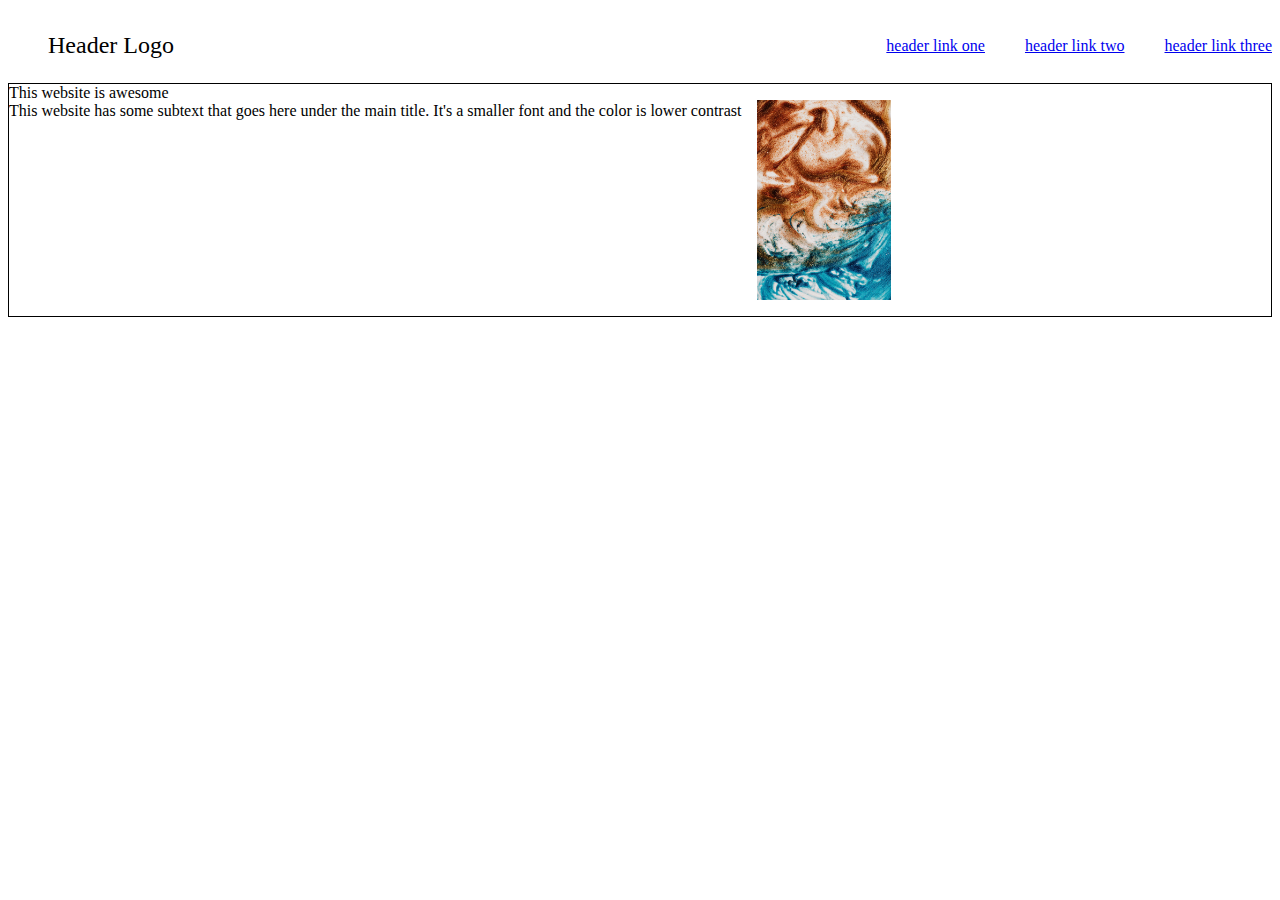
==== index.html @ 5dc4ee93 "Added index.html and images" ====
<!DOCTYPE html>
<html lang="en">
    <head>
        <meta charset="UTF-8">
        <title>odin-landing-page</title>
        <link rel="stylesheet" href="styles.css">
    </head>
    <body>
    <!-- 4 sections header, images, text, footer-->
    <div class="header">
        <div class="container">
            <div class="left-side">          
                <ul>Header Logo</ul>
            </div>
    
            <div class="right-side">
                <ul><a href="#">header link one</ul>
                <ul><a href="#">header link two</a></ul>
                <ul><a href="#">header link three</a></ul>
            </div>
        </div>
            <div class="header-container">
                <div class="context-container">
                    <div class="upper-card">
                        <div>This website is awesome</div>
                    </div>

                    <div class="lower-context">This website has some subtext that goes here under the main title. It's a smaller font and the color is lower contrast</div>
                </div>
                <div class="content-image">
                    <img src="./images-odin-landing-page/pexels-photo-4046717.jpeg" alt="image">
                </div>
            </div>

    </div>
        
    </body>
</html>
---- styles.css ----
.header {
    display:flex;
    flex-direction: column;
}

.container {
    display:flex;
    justify-content: space-between;
    
}

.left-side,
.right-side {
    justify-content: center;
    align-items: center;
}
.left-side {
    display:flex;
    font-size:24px;
}
.right-side {
    display:flex;
    flex-direction: row;
}

.header-container {
    display:flex;
    flex-direction: row;;
    border: 1px solid;
}

.content-container {
    display: flex;
    flex-wrap: wrap;
    padding: 32px;

    border: 2px dotted;

}

.upper-content {
    display:flex;
    font-size: 48px;
    font-weight: bolder;
}

.content-image {
    display:flex;
    height: 200px;
    width: auto;
    padding: 16px;
}
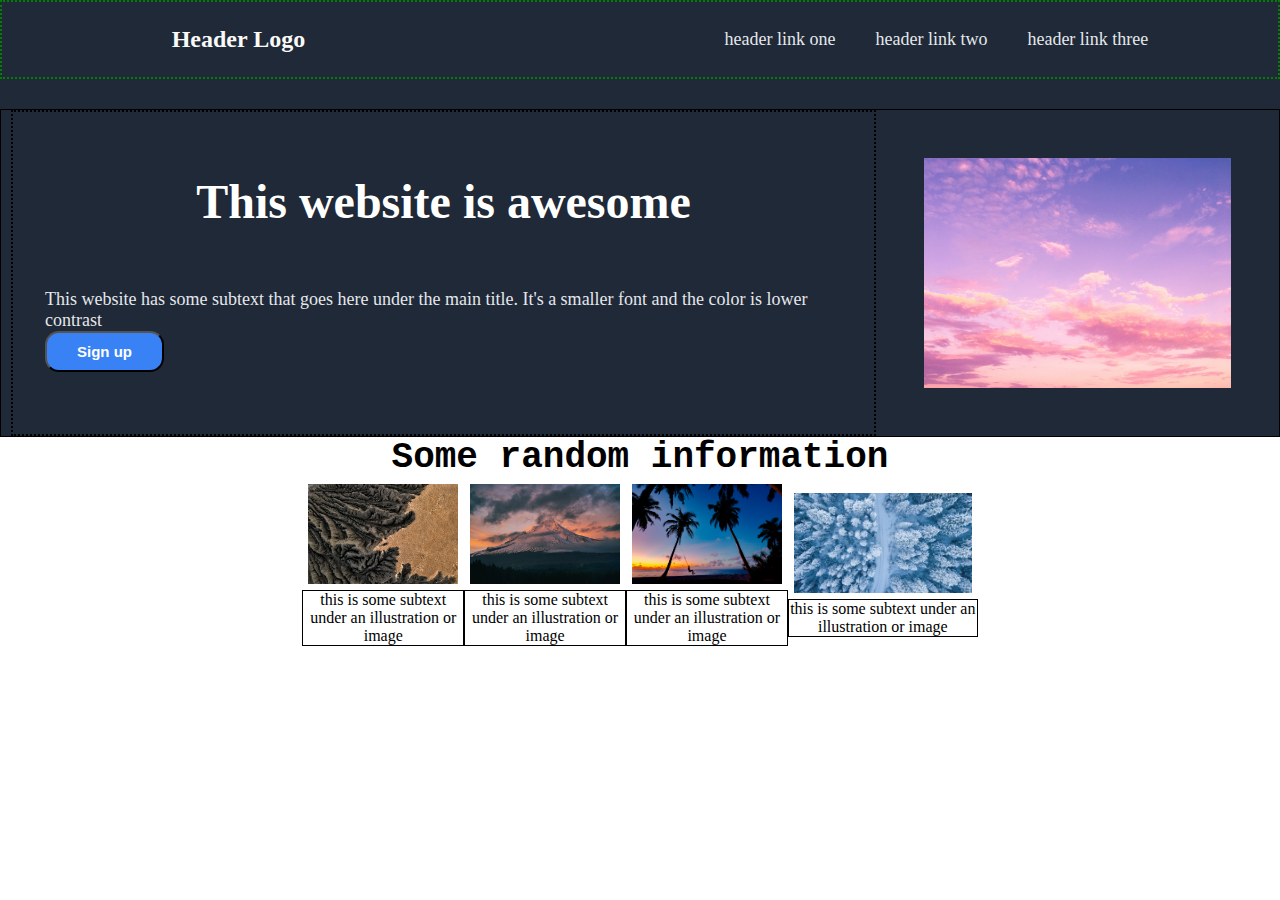
==== commit 9143fa18: "Added the header and body section" ====
--- a/index.html
+++ b/index.html
@@ -20,18 +20,47 @@
             </div>
         </div>
             <div class="header-container">
-                <div class="context-container">
-                    <div class="upper-card">
+                <div class="content-container">
+                    <div class="upper-content">
                         <div>This website is awesome</div>
                     </div>
 
-                    <div class="lower-context">This website has some subtext that goes here under the main title. It's a smaller font and the color is lower contrast</div>
+                    <div class="lower-content">
+                        This website has some subtext that goes here under the main title. It's a smaller font and the color is lower contrast
+                        <button>Sign up</button>
+                    
+                    </div>
                 </div>
                 <div class="content-image">
-                    <img src="./images-odin-landing-page/pexels-photo-4046717.jpeg" alt="image">
+                    <img src="./images-odin-landing-page/pexels-ithalu-dominguez-907485.jpg" alt="image">
                 </div>
             </div>
+    </div>
+    
+    <div class="body-container">
+        <div class="body-title">Some random information</div>
+        <div class="body-images">
+            <div class="img-1-text">
+                <img src="./images-odin-landing-page/pexels-mengliu-di-3064079.jpg" alt="image">
+                <div class="text">this is some subtext under an illustration or image</div>
+            </div>
+            
+            <div class="img-2-text">
+                <img src="./images-odin-landing-page/pexels-brady-knoll-5409751.jpg" alt="image">
+                <div class="text">this is some subtext under an illustration or image</div>
+            </div>
+            
+            <div class="img-3-text">
+                <img src="./images-odin-landing-page/pexels-asad-photo-maldives-3293148.jpg" alt="image">
+                <div class="text">this is some subtext under an illustration or image</div>
+            </div>
 
+            <div class="img-4-text">
+                <img src="./images-odin-landing-page/pexels-ruvim-miksanskiy-1438761.jpg" alt=""image>
+                <div class="text">this is some subtext under an illustration or image</div>
+            </div>
+
+        </div>
     </div>
         
     </body>
--- a/styles.css
+++ b/styles.css
@@ -1,52 +1,132 @@
+body {
+    display:flex;
+    flex-direction:column;
+    margin: 0;
+}
 .header {
     display:flex;
     flex-direction: column;
+    justify-content: space-around;
+    background: #1F2937;
+    
 }
 
 .container {
     display:flex;
-    justify-content: space-between;
+    justify-content: space-around;
+    border: 2px dotted green;
     
 }
 
 .left-side,
 .right-side {
-    justify-content: center;
+    display:flex;
+    justify-content: flex-start;
     align-items: center;
+    color: white;
 }
 .left-side {
-    display:flex;
     font-size:24px;
+    font-weight: bold;
+    color: #F9FAF8;
+    margin-right: 120px;
 }
 .right-side {
-    display:flex;
-    flex-direction: row;
 }
 
+a {
+    text-decoration: none;
+    font-size: 18px;
+    color: #E5E7EB;
+}
 .header-container {
     display:flex;
     flex-direction: row;;
     border: 1px solid;
+    margin-top: 30px;
 }
 
 .content-container {
     display: flex;
     flex-wrap: wrap;
     padding: 32px;
+    justify-content: center;
+    align-items: center;
+    border: 2px dotted;
+    margin-left: 10px;
+}
 
-    border: 2px dotted;
+.upper-content {
+    font-size: 48px;
+    font-weight: bolder;
+    color: white;
+}
+
+.lower-content {
+    flex-direction: column;
+    color: #E5E7EB;
+    font-size: 18px;
+}
+.content-image {
+    display:flex;
+    width: auto;
+    height: 230px;
+    padding: 48px;
+}
+
+button {
+    display:flex;
+    background: #3882f6;
+    color: white;
+    font-weight: bold;
+    border-radius: 14px;
+    padding: 10px 30px;
+    font-size: 15px;
 
 }
 
-.upper-content {
+.body-container {
     display:flex;
-    font-size: 48px;
-    font-weight: bolder;
+    flex-direction: column;
 }
 
-.content-image {
+.body-title {
     display:flex;
-    height: 200px;
+    justify-content: center;
+    align-items: center;
+    font-size: 36px;
+    font-weight: bolder;
+    font-family:'Courier New', Courier, monospace;
+
+}
+
+.body-images {
+    display:flex;
+    flex-flow: row nowrap;
+    text-align: center;
+    justify-content: center;
+    align-items: center;
+}
+
+.body-images img {
+    display:flex;
+
+    height: 100px;
     width: auto;
-    padding: 16px;
+    padding: 6px;
+}
+
+.text {
+    border: 1px solid;
+    display:flex;
+
+}
+
+.img-1-text,
+.img-2-text,
+.img-3-text,
+.img-4-text {
+    display:flex;
+    flex: 0;
+    flex-direction: column;
 }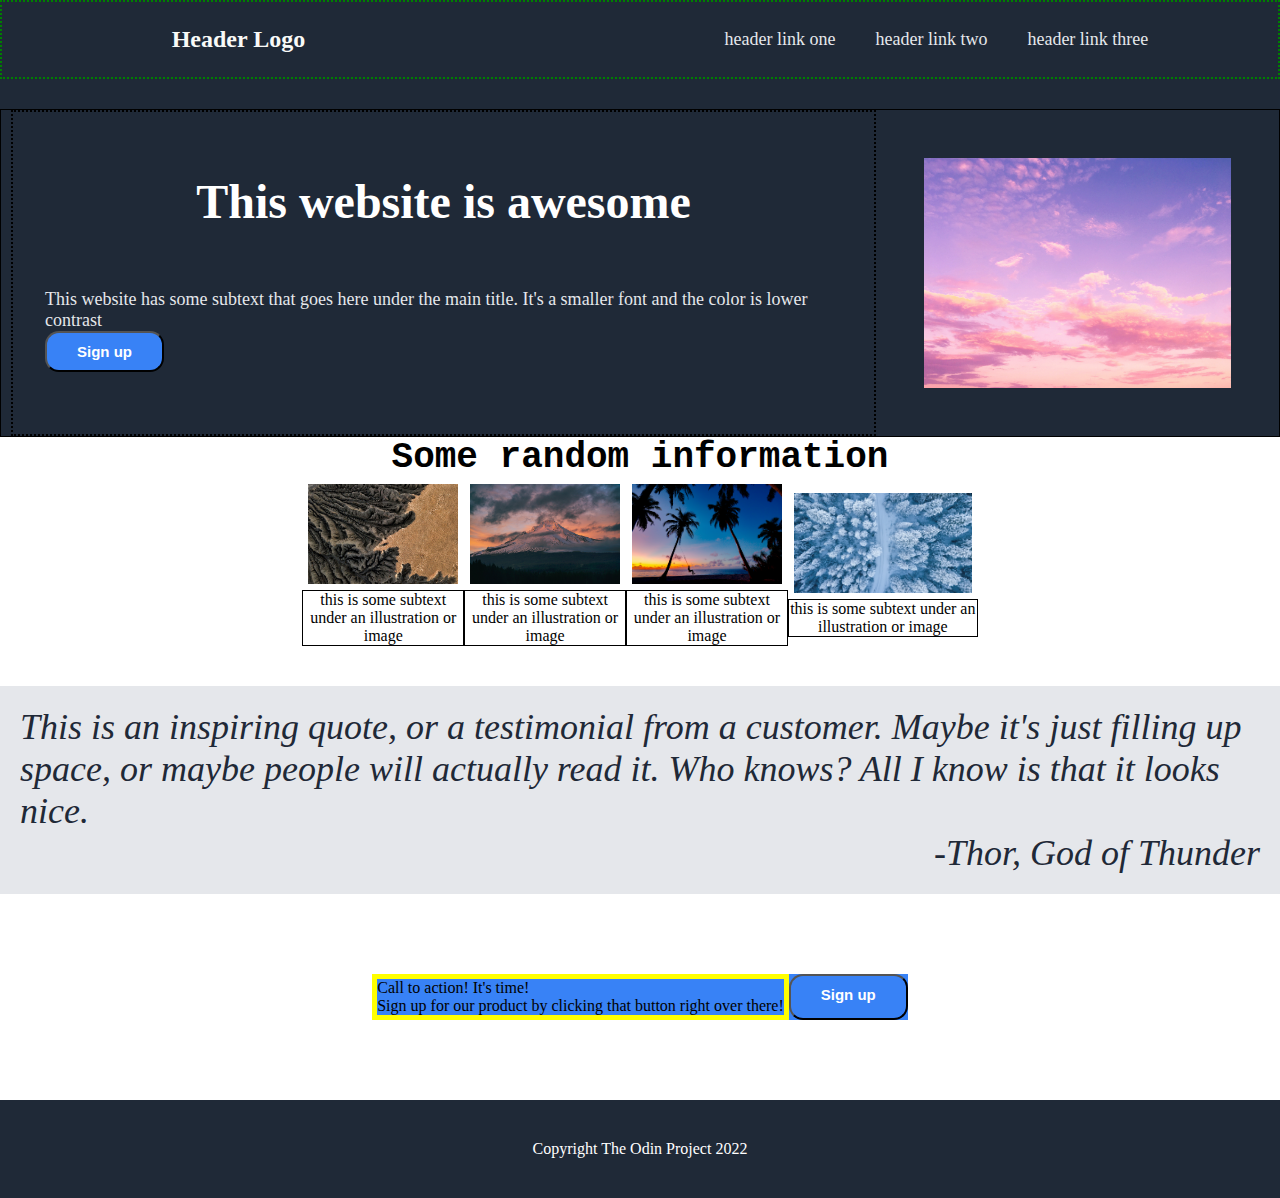
==== commit 50d818fb: "New files added" ====
--- a/index.html
+++ b/index.html
@@ -62,6 +62,30 @@
 
         </div>
     </div>
-        
+    
+    <div class="quote-container">
+        <div class="quote">This is an inspiring quote, or a testimonial from a customer. Maybe it's just filling up space, or maybe people will actually read it. Who knows? All I know is that it looks nice.</div>
+        <div class="quote-end">-Thor, God of Thunder</div>
+    </div>
+
+    <div class="call-to-action-container">
+        <div class="call-to-action">
+            <div class="call-to-action-text">
+
+                <div id="top-text">
+                    Call to action! It's time!
+                </div>
+                <div id="bottom-text">Sign up for our product by clicking that button right over there!</div>
+            </div>
+            <button id="call-to-action-button">Sign up</button>
+        </div>
+
+    </div>
+
+    <div class="footer-container">
+        <div class="footer">Copyright The Odin Project 2022</div>
+
+    </div>
+
     </body>
 </html>--- a/styles.css
+++ b/styles.css
@@ -88,6 +88,7 @@
 .body-container {
     display:flex;
     flex-direction: column;
+    margin-bottom: 40px;
 }
 
 .body-title {
@@ -129,4 +130,69 @@
     display:flex;
     flex: 0;
     flex-direction: column;
+}
+
+.quote-container {
+    display:flex;
+    flex-direction:column;
+    background: #E5E7EB;
+    justify-content: center;
+    align-items: center;
+    padding: 20px;
+    margin: 0;
+    font-size: 36px;
+    font-style: italic;
+    color: #1F2937
+}
+.quote {
+    display:flex;
+}
+
+.quote-end {
+    margin-left: auto;
+}
+
+.footer {
+    display:flex;
+}
+
+.call-to-action-container {
+    display:flex;
+    justify-content: center;
+    align-items: center;
+    flex-direction:row;
+    padding: 80px;
+}
+
+.call-to-action {
+    display:flex;
+    background: #3882f6;
+}
+
+.call-to-action-button {
+    color: #3882f6;
+    display:flex;
+
+}
+.call-to-action-text {
+    display:flex;
+    flex-direction: column;
+    border: 5px solid yellow
+}
+#top-text,
+#bottom-text {
+    display:flex;
+}
+
+.footer-container {
+    display:flex;
+    justify-content: center;
+    align-items:center;
+    background: #1F2937;
+    margin: 0px;
+    padding: 40px;
+}
+
+.footer {
+    color: white;
 }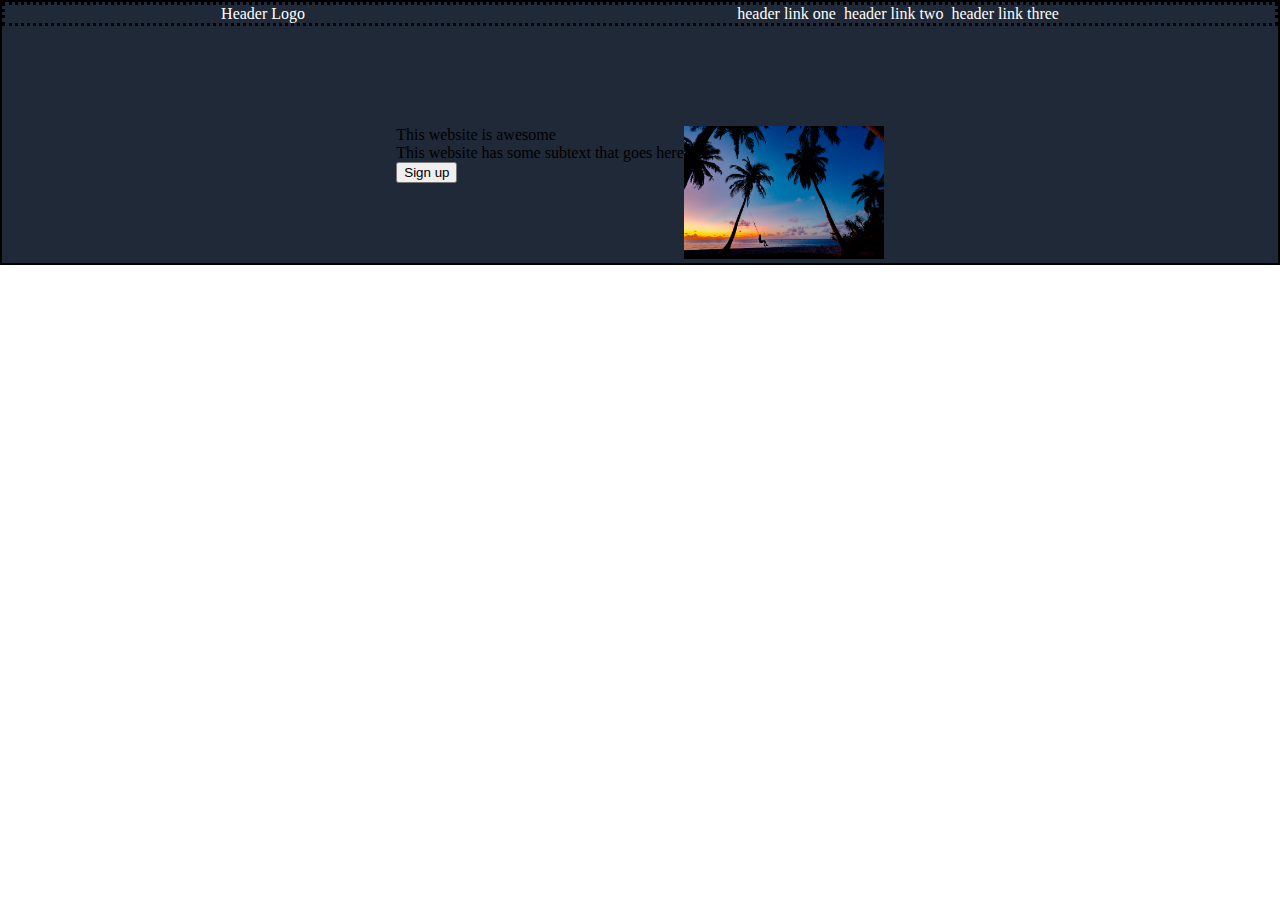
==== commit d5fc6dab: "Redone code for index.html and styles.css" ====
--- a/index.html
+++ b/index.html
@@ -5,87 +5,41 @@
         <title>odin-landing-page</title>
         <link rel="stylesheet" href="styles.css">
     </head>
+
     <body>
-    <!-- 4 sections header, images, text, footer-->
-    <div class="header">
-        <div class="container">
-            <div class="left-side">          
-                <ul>Header Logo</ul>
+        <div class="upper-half-container">
+
+            <div class="header-container">
+                
+                <div class="header">
+                    <div class="left">
+                        
+                    <div>Header Logo</div>
+                </div>
+                
+                <div class="right">
+                    
+                    <div>header link one</div>
+                    <div>header link two</div>
+                    <div>header link three</div>
+                </div>
             </div>
-    
-            <div class="right-side">
-                <ul><a href="#">header link one</ul>
-                <ul><a href="#">header link two</a></ul>
-                <ul><a href="#">header link three</a></ul>
+            
+        </div>
+        <div class="body-container">
+            
+            <div class="body">
+                <div class="text">
+
+                    <div>This website is awesome</div>
+                    <div>This website has some subtext that goes here</div>
+                    <button>Sign up</button>
+                </div>
+                <div class="img">
+                    <img src="./images-odin-landing-page/pexels-asad-photo-maldives-3293148.jpg"
+                </div>
             </div>
         </div>
-            <div class="header-container">
-                <div class="content-container">
-                    <div class="upper-content">
-                        <div>This website is awesome</div>
-                    </div>
-
-                    <div class="lower-content">
-                        This website has some subtext that goes here under the main title. It's a smaller font and the color is lower contrast
-                        <button>Sign up</button>
-                    
-                    </div>
-                </div>
-                <div class="content-image">
-                    <img src="./images-odin-landing-page/pexels-ithalu-dominguez-907485.jpg" alt="image">
-                </div>
-            </div>
-    </div>
-    
-    <div class="body-container">
-        <div class="body-title">Some random information</div>
-        <div class="body-images">
-            <div class="img-1-text">
-                <img src="./images-odin-landing-page/pexels-mengliu-di-3064079.jpg" alt="image">
-                <div class="text">this is some subtext under an illustration or image</div>
-            </div>
-            
-            <div class="img-2-text">
-                <img src="./images-odin-landing-page/pexels-brady-knoll-5409751.jpg" alt="image">
-                <div class="text">this is some subtext under an illustration or image</div>
-            </div>
-            
-            <div class="img-3-text">
-                <img src="./images-odin-landing-page/pexels-asad-photo-maldives-3293148.jpg" alt="image">
-                <div class="text">this is some subtext under an illustration or image</div>
-            </div>
-
-            <div class="img-4-text">
-                <img src="./images-odin-landing-page/pexels-ruvim-miksanskiy-1438761.jpg" alt=""image>
-                <div class="text">this is some subtext under an illustration or image</div>
-            </div>
-
         </div>
-    </div>
-    
-    <div class="quote-container">
-        <div class="quote">This is an inspiring quote, or a testimonial from a customer. Maybe it's just filling up space, or maybe people will actually read it. Who knows? All I know is that it looks nice.</div>
-        <div class="quote-end">-Thor, God of Thunder</div>
-    </div>
-
-    <div class="call-to-action-container">
-        <div class="call-to-action">
-            <div class="call-to-action-text">
-
-                <div id="top-text">
-                    Call to action! It's time!
-                </div>
-                <div id="bottom-text">Sign up for our product by clicking that button right over there!</div>
-            </div>
-            <button id="call-to-action-button">Sign up</button>
-        </div>
-
-    </div>
-
-    <div class="footer-container">
-        <div class="footer">Copyright The Odin Project 2022</div>
-
-    </div>
-
     </body>
 </html>--- a/styles.css
+++ b/styles.css
@@ -1,198 +1,49 @@
 body {
-    display:flex;
-    flex-direction:column;
+    display: flex;
+    border: 2px solid;
+    flex-direction: column;
+    padding: 0;
     margin: 0;
 }
-.header {
+
+.header-container {
     display:flex;
-    flex-direction: column;
     justify-content: space-around;
-    background: #1F2937;
-    
 }
 
-.container {
-    display:flex;
+.header {
+    display: flex;
+    flex: 1;
     justify-content: space-around;
-    border: 2px dotted green;
-    
+    align-items: center;
+    border: 3px dotted;
 }
 
-.left-side,
-.right-side {
-    display:flex;
-    justify-content: flex-start;
-    align-items: center;
+.header .left,
+.header .right {
     color: white;
-}
-.left-side {
-    font-size:24px;
-    font-weight: bold;
-    color: #F9FAF8;
-    margin-right: 120px;
-}
-.right-side {
+    display: flex;
 }
 
-a {
-    text-decoration: none;
-    font-size: 18px;
-    color: #E5E7EB;
-}
-.header-container {
-    display:flex;
-    flex-direction: row;;
-    border: 1px solid;
-    margin-top: 30px;
-}
 
-.content-container {
-    display: flex;
-    flex-wrap: wrap;
-    padding: 32px;
-    justify-content: center;
-    align-items: center;
-    border: 2px dotted;
-    margin-left: 10px;
-}
-
-.upper-content {
-    font-size: 48px;
-    font-weight: bolder;
-    color: white;
-}
-
-.lower-content {
-    flex-direction: column;
-    color: #E5E7EB;
-    font-size: 18px;
-}
-.content-image {
-    display:flex;
-    width: auto;
-    height: 230px;
-    padding: 48px;
-}
-
-button {
-    display:flex;
-    background: #3882f6;
-    color: white;
-    font-weight: bold;
-    border-radius: 14px;
-    padding: 10px 30px;
-    font-size: 15px;
-
+.header .right {
+    gap: 8px;
 }
 
 .body-container {
-    display:flex;
-    flex-direction: column;
-    margin-bottom: 40px;
+    margin-top: 100px;
+    display: flex;
+    justify-content: space-around;
 }
 
-.body-title {
-    display:flex;
-    justify-content: center;
-    align-items: center;
-    font-size: 36px;
-    font-weight: bolder;
-    font-family:'Courier New', Courier, monospace;
-
+.body {
+    display: flex;
 }
 
-.body-images {
-    display:flex;
-    flex-flow: row nowrap;
-    text-align: center;
-    justify-content: center;
-    align-items: center;
+.body img{
+    max-width: 200px;
 }
 
-.body-images img {
-    display:flex;
-
-    height: 100px;
-    width: auto;
-    padding: 6px;
-}
-
-.text {
-    border: 1px solid;
-    display:flex;
-
-}
-
-.img-1-text,
-.img-2-text,
-.img-3-text,
-.img-4-text {
-    display:flex;
-    flex: 0;
-    flex-direction: column;
-}
-
-.quote-container {
-    display:flex;
-    flex-direction:column;
-    background: #E5E7EB;
-    justify-content: center;
-    align-items: center;
-    padding: 20px;
-    margin: 0;
-    font-size: 36px;
-    font-style: italic;
-    color: #1F2937
-}
-.quote {
-    display:flex;
-}
-
-.quote-end {
-    margin-left: auto;
-}
-
-.footer {
-    display:flex;
-}
-
-.call-to-action-container {
-    display:flex;
-    justify-content: center;
-    align-items: center;
-    flex-direction:row;
-    padding: 80px;
-}
-
-.call-to-action {
-    display:flex;
-    background: #3882f6;
-}
-
-.call-to-action-button {
-    color: #3882f6;
-    display:flex;
-
-}
-.call-to-action-text {
-    display:flex;
-    flex-direction: column;
-    border: 5px solid yellow
-}
-#top-text,
-#bottom-text {
-    display:flex;
-}
-
-.footer-container {
-    display:flex;
-    justify-content: center;
-    align-items:center;
-    background: #1F2937;
-    margin: 0px;
-    padding: 40px;
-}
-
-.footer {
-    color: white;
+.upper-half-container {
+    background: #1F2937    
 }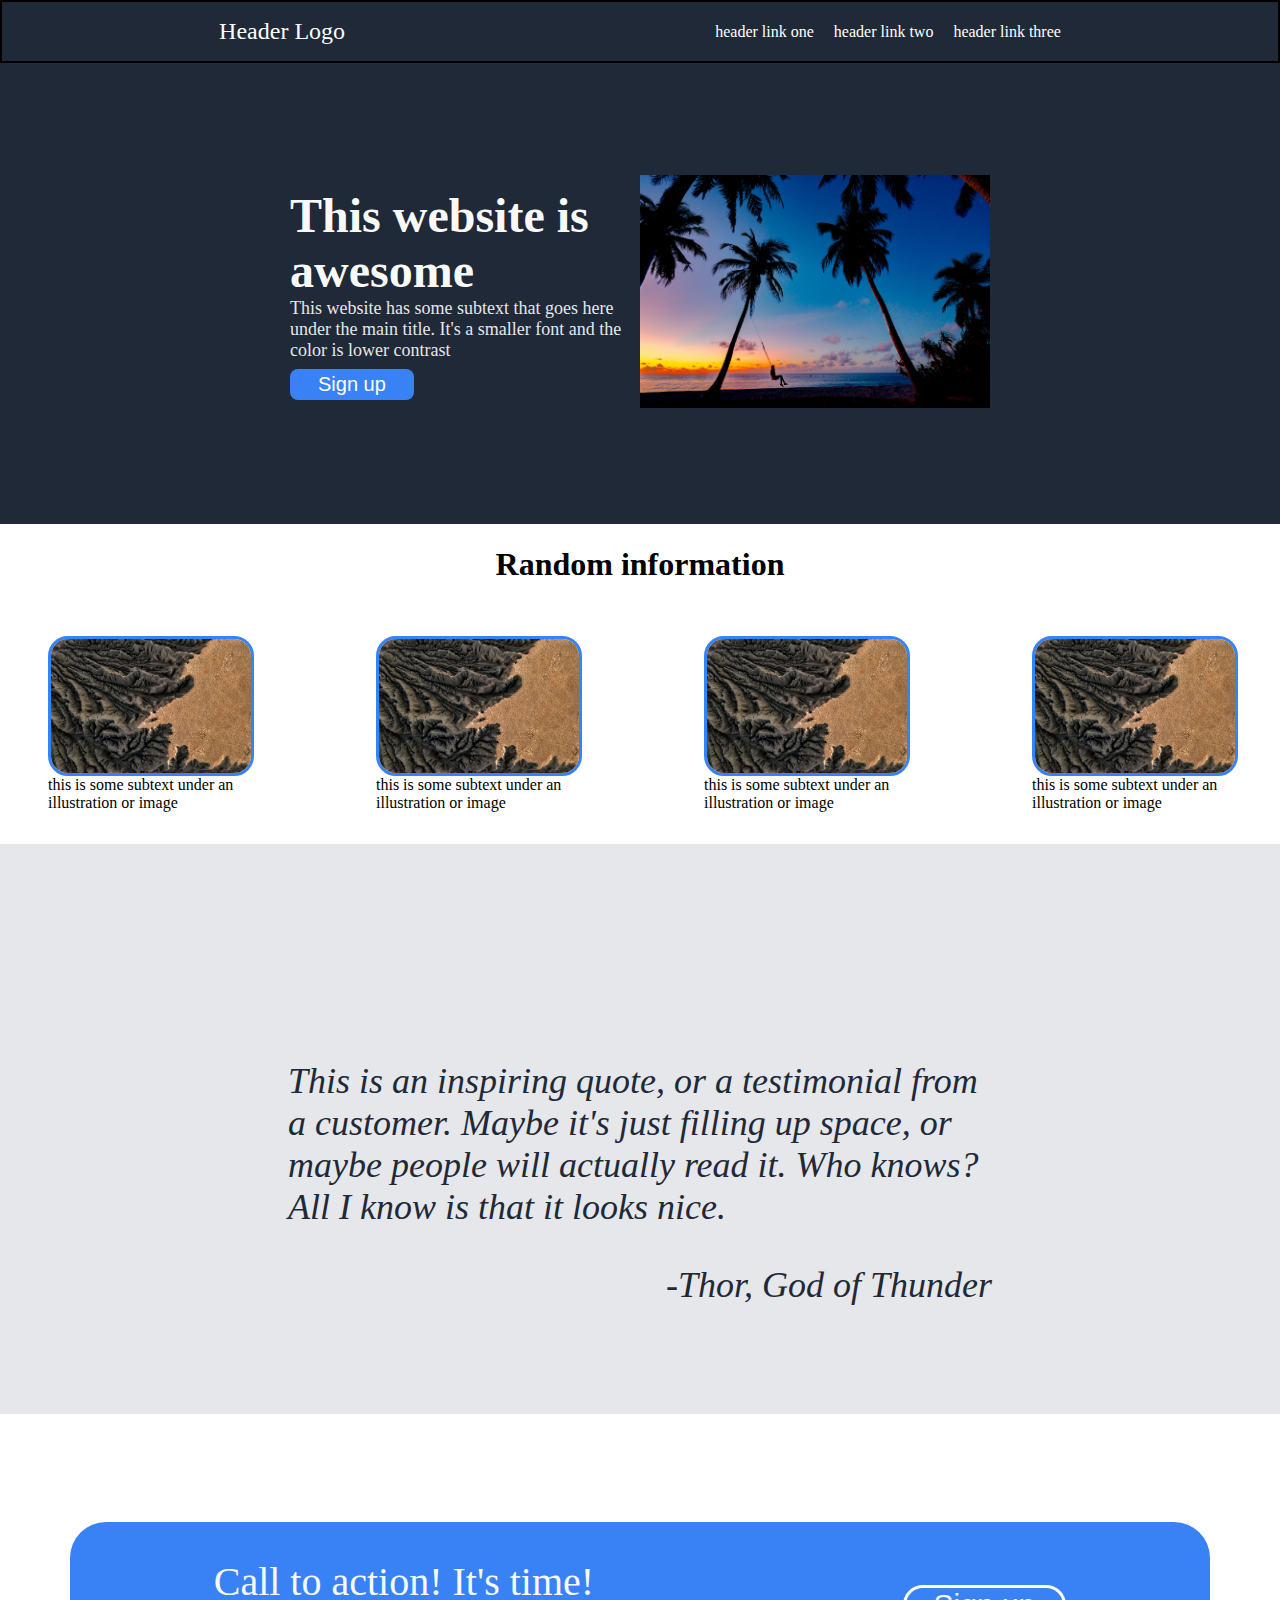
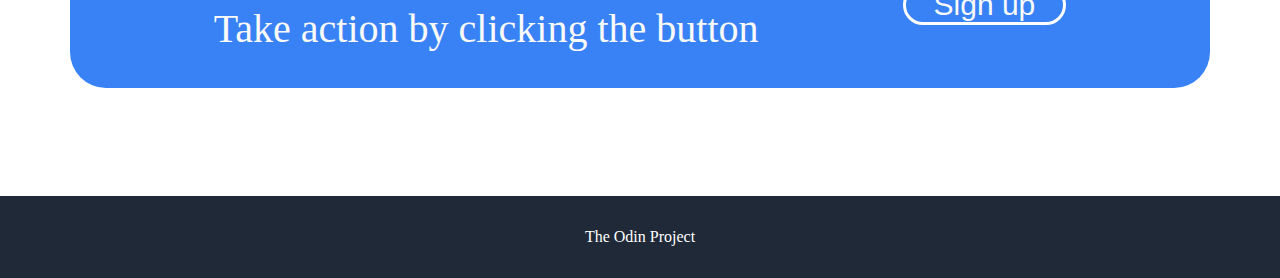
==== commit 2ed1889b: "Finished index.html and styles.css" ====
--- a/index.html
+++ b/index.html
@@ -1,45 +1,88 @@
 <!DOCTYPE html>
 <html lang="en">
-    <head>
-        <meta charset="UTF-8">
-        <title>odin-landing-page</title>
-        <link rel="stylesheet" href="styles.css">
-    </head>
 
-    <body>
-        <div class="upper-half-container">
+<head>
+    <meta charset="UTF-8">
+    <title>odin-landing-page</title>
+    <link rel="stylesheet" href="styles.css">
+</head>
 
-            <div class="header-container">
-                
-                <div class="header">
-                    <div class="left">
-                        
+<body>
+    <div class="upper-half-container">
+        <div class="header-container">
+            <div class="header">
+                <div class="left">
                     <div>Header Logo</div>
                 </div>
-                
+
                 <div class="right">
-                    
                     <div>header link one</div>
                     <div>header link two</div>
                     <div>header link three</div>
                 </div>
             </div>
-            
+
         </div>
         <div class="body-container">
-            
+
             <div class="body">
                 <div class="text">
-
-                    <div>This website is awesome</div>
-                    <div>This website has some subtext that goes here</div>
+                    <div class="upper-text">This website is awesome</div>
+                    <div>This website has some subtext that goes here under the main title. It's a smaller font and the
+                        color is lower contrast</div>
                     <button>Sign up</button>
                 </div>
                 <div class="img">
-                    <img src="./images-odin-landing-page/pexels-asad-photo-maldives-3293148.jpg"
+                    <img src="./images-odin-landing-page/pexels-asad-photo-maldives-3293148.jpg" </div>
                 </div>
             </div>
         </div>
+
+    </div>
+    <div class="middle-container">
+        <h1>Random information</h1>
+        <div class="middle-img">
+            <!-- 4 objects-->
+            <div class="img1">
+                <img src="./images-odin-landing-page/pexels-mengliu-di-3064079.jpg">
+                <div>this is some subtext under an illustration or image</div>
+            </div>
+            <div class="img2">
+                <img src="./images-odin-landing-page/pexels-mengliu-di-3064079.jpg">
+                <div>this is some subtext under an illustration or image</div>
+            </div>
+            <div class="img3">
+                <img src="./images-odin-landing-page/pexels-mengliu-di-3064079.jpg">
+                <div>this is some subtext under an illustration or image</div>
+            </div>
+            <div class="img4">
+                <img src="./images-odin-landing-page/pexels-mengliu-di-3064079.jpg">
+                <div>this is some subtext under an illustration or image</div>
+            </div>
         </div>
-    </body>
+    </div>
+<div class="quote-container">
+    <div class="quote">
+        <div>This is an inspiring quote, or a testimonial from a customer. Maybe it's just filling up space, or maybe people will actually read it. Who knows? All I know is that it looks nice.</div>
+        <p>-Thor, God of Thunder</p>
+    </div>
+</div>
+
+<div class="call-to-action-container">
+    <div class="call-to-action">
+        <div class="text-portion">
+            <div id="upper">Call to action! It's time!</div>
+            <div id="lower">Take action by clicking the button</div>
+        </div>
+        <button>Sign up</button>
+    </div>
+</div>
+
+<div class="footer-container">
+    <div class="footer">
+        The Odin Project
+    </div>
+</div>
+</body>
+
 </html>--- a/styles.css
+++ b/styles.css
@@ -1,49 +1,193 @@
 body {
-    display: flex;
-    border: 2px solid;
-    flex-direction: column;
     padding: 0;
     margin: 0;
 }
 
+.upper-half-container {
+    display: flex;
+    flex-direction: column;
+    background: #1F2937;
+}
+
 .header-container {
     display:flex;
-    justify-content: space-around;
+    border: 2px solid;
+    padding: 1em 2em;
+
 }
 
 .header {
     display: flex;
-    flex: 1;
+    flex: auto;
     justify-content: space-around;
     align-items: center;
-    border: 3px dotted;
 }
 
 .header .left,
 .header .right {
     color: white;
     display: flex;
+    gap: 20px;
+}
+
+.header .left {
+    font-size: 24px;
 }
 
 
-.header .right {
-    gap: 8px;
-}
-
 .body-container {
-    margin-top: 100px;
     display: flex;
-    justify-content: space-around;
+    justify-content: center;
+    align-items: center;
+    padding: 7em 0;
 }
 
 .body {
     display: flex;
+    flex: auto;
+    justify-content: center;
+    align-items: center;
+    gap: 8px;
+    max-width: 700px;
+}
+
+.body .text {
+    flex: auto;
+    margin: 0px;
+    padding: 0px;
+}
+.text .upper-text {
+    font-size: 48px;
+    font-weight: bolder;
+    color: #f9faf8;
+}
+
+.text div {
+    font-size: 18px;
+    color: #E5E7EB;
+}
+
+.text button{
+    background: #3882f6;
+    border-style: none;
+    border-radius: 8px;
+    padding: 4px 28px;
+    margin-top: 8px;
+    font-size: 20px;
+    color: white;
 }
 
 .body img{
+    max-width: 350px;
+}
+
+.body h1 {
+    color: white;
+}
+
+.middle-container {
+    display: flex;
+    flex-direction: column;
+    align-items: center;
+    margin-bottom: 2em;
+}
+
+.middle-img {
+    display: flex;
+    flex: auto;
+    gap: 8em;
+    margin-top: 2em;
+}
+
+.img1 img,
+.img2 img,
+.img3 img,
+.img4 img{
+    display: flex;
+    flex: 1;
+    gap: 8px;
+    max-height: 200px;
+    max-width: 200px;
+    border-radius: 20px;
+    border: solid;
+    border-color: #3882f6;
+}
+
+.img1,
+.img2,
+.img3,
+.img4 {
     max-width: 200px;
 }
 
-.upper-half-container {
-    background: #1F2937    
-}+.quote-container {
+    background: #E5E7EB;
+    display: flex;
+    padding: 8em em;
+}
+
+.quote {
+    font-size: 36px;
+    color: #1f2937;
+    font-style: italic;
+    flex: auto;
+    justify-content: center;
+    align-items: center;
+    margin: 6em 8em 2em 8em;
+}
+
+.quote p {
+    display: flex;
+    justify-content: flex-end;    
+}
+
+.call-to-action-container {
+    display: flex;
+    justify-content: center;
+}
+
+.call-to-action {
+    display: flex;
+    margin: 6em 0;
+    gap: 8em;
+    font-size: 18px;
+    background-color: #3882f6;
+    border-radius: 2em;
+    padding: 2em 8em;
+    color: #f9faf8;
+
+}
+
+.text-portion {
+}
+#upper,
+#lower {
+    display: flex;
+    font-size: 40px;
+
+}
+
+.call-to-action button {
+    align-self: center;
+    padding: 0px 28px;
+    font-size: 30px;
+    background-color: #3882f6;
+    border-radius: 2em;
+    border: solid;
+    border-color: white;
+    color: #f9faf8;
+
+}
+
+.footer-container {
+    display: flex;
+    justify-content: center;
+    align-items: center;
+    background: #1F2937;
+    
+}
+
+.footer {
+    margin: 2em;
+    color: white;
+}
